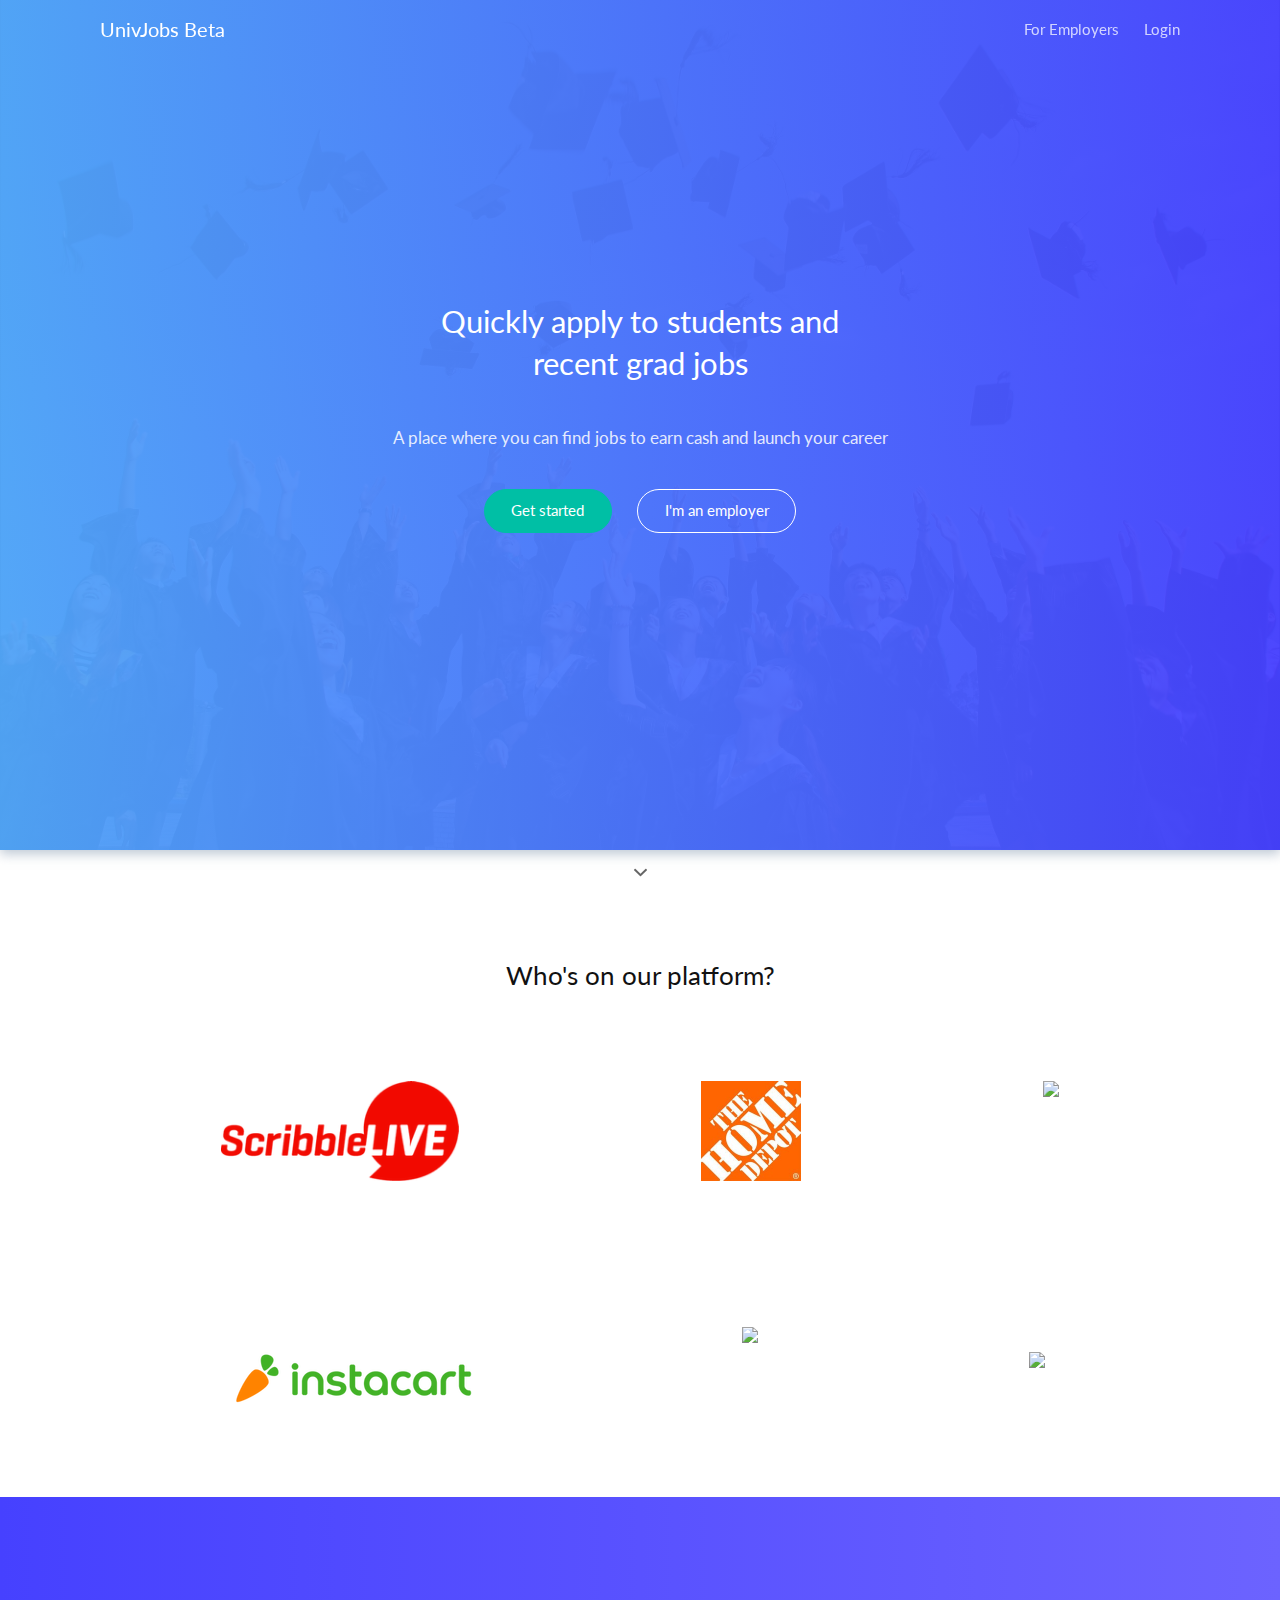
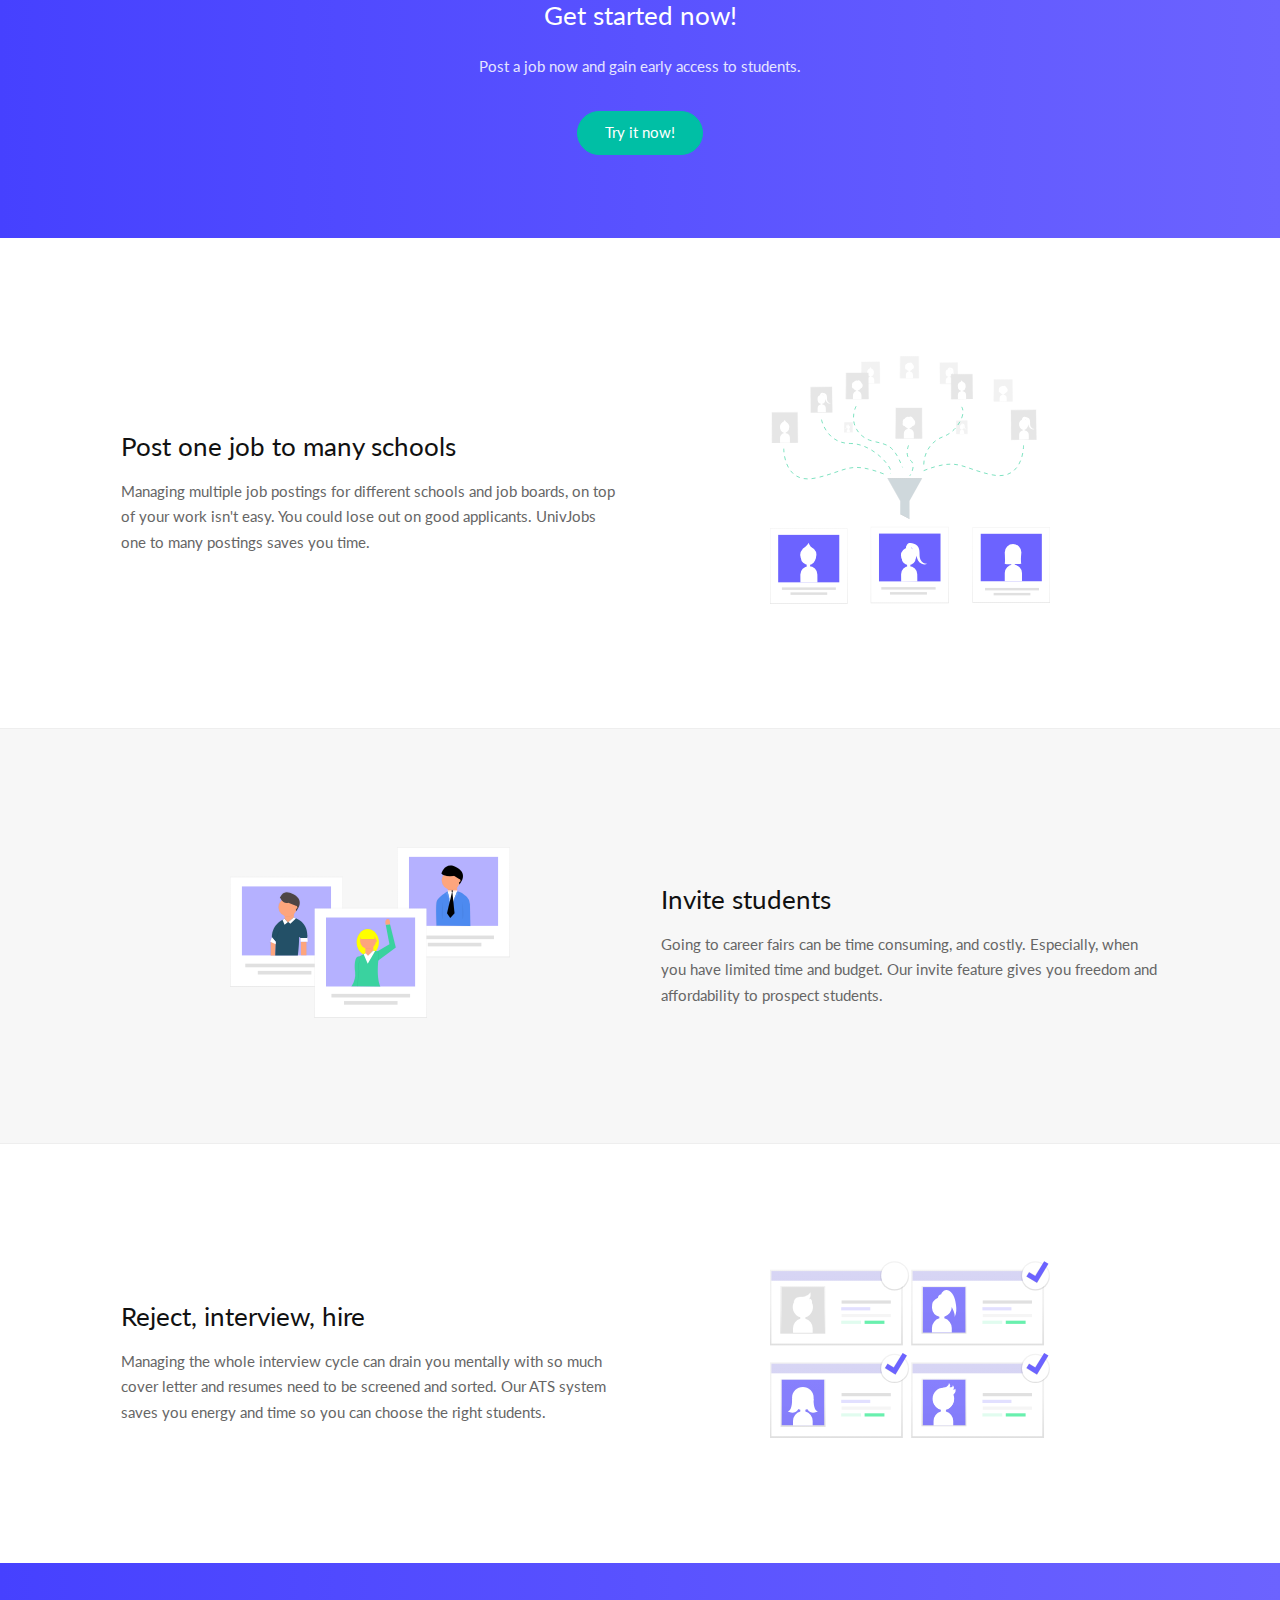
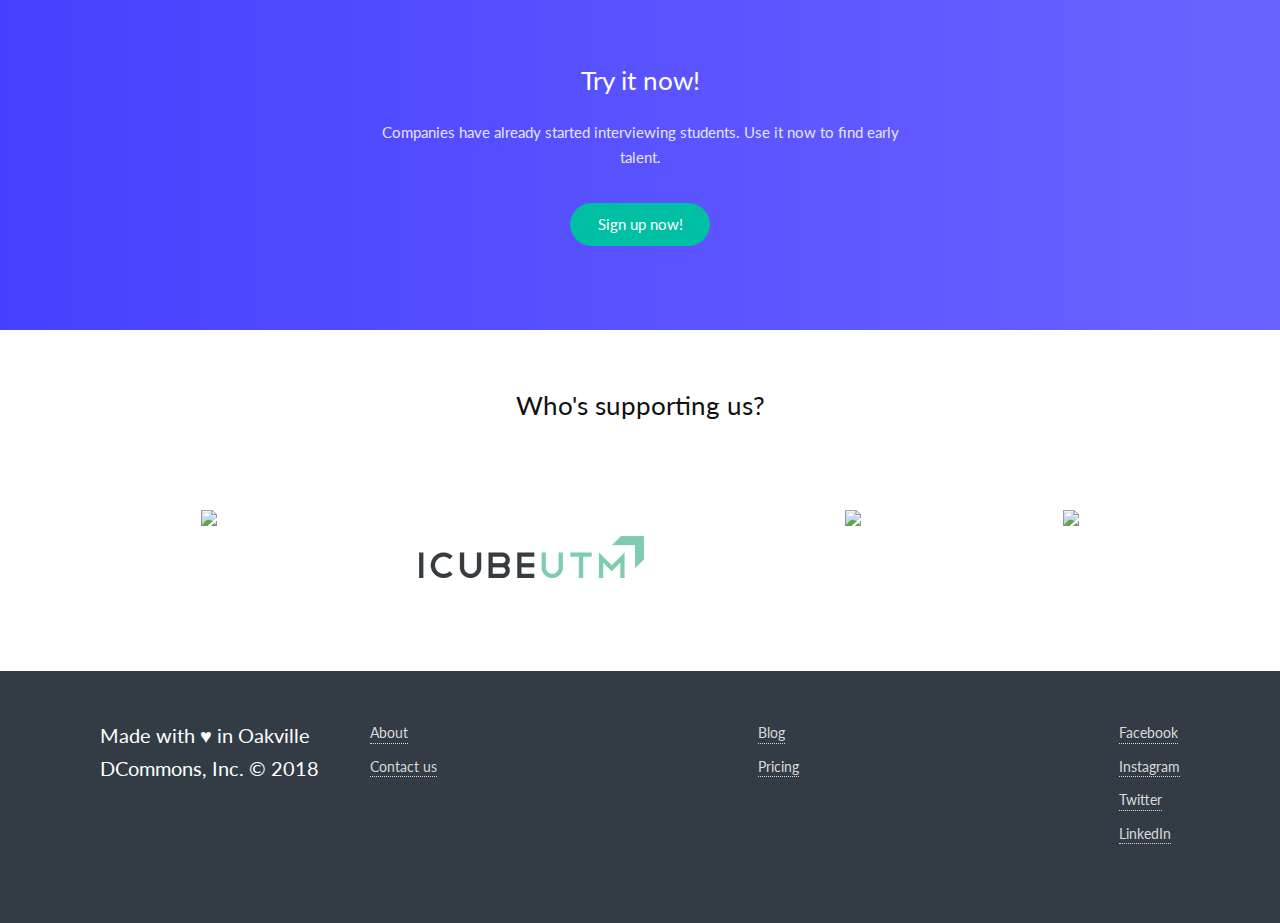
==== student_index.html @ 71ba17ec "Student side updated" ====
<!DOCTYPE html>
<html lang='en'>
<head>
	<meta class="utf-8">
	<meta name="viewport" content="width=device-width, initial-scale=1, maximum-scale=1">
	<title>Evie by unDraw</title>
	<!-- Don't forget to add your metadata here -->
	<link rel='stylesheet' href='css/style.css' />
	<!--link rel='stylesheet' href='css/style.min.css'/-- >
</head>
<body>
	<!-- Hero(extended) navbar -->
	<div class="navbar navbar--extended">
		<nav class="nav__mobile"></nav>
		<div class="container">
			<div class="navbar__inner">
				<a href="index.html" class="navbar__logo">UnivJobs Beta</a>
				<nav class="navbar__menu">
					<ul>
						<li><a href="#">For Employers</a></li>
						<li><a href="#">Login</a></li>
					</ul>
				</nav>
				<div class="navbar__menu-mob"><a href="" id='toggle'><svg role="img" xmlns="http://www.w3.org/2000/svg" viewBox="0 0 448 512"><path fill="currentColor" d="M16 132h416c8.837 0 16-7.163 16-16V76c0-8.837-7.163-16-16-16H16C7.163 60 0 67.163 0 76v40c0 8.837 7.163 16 16 16zm0 160h416c8.837 0 16-7.163 16-16v-40c0-8.837-7.163-16-16-16H16c-8.837 0-16 7.163-16 16v40c0 8.837 7.163 16 16 16zm0 160h416c8.837 0 16-7.163 16-16v-40c0-8.837-7.163-16-16-16H16c-8.837 0-16 7.163-16 16v40c0 8.837 7.163 16 16 16z" class=""></path></svg></a></div>
			</div>
		</div>
	</div>
	<!-- Hero unit -->
	<div class="hero">
		<div class="hero__overlay hero__overlay--gradient"></div>
		<div class="hero__mask"></div>
		<div class="hero__inner">
			<div class="container">
				<div class="hero__content">
					<div class="hero__content__inner" id='navConverter'>
                                          <h1 class="hero__title">Quickly apply to students and <br/>recent grad jobs</h1>
						<p class="hero__text">A place where you can find jobs to earn cash and launch your career</p>
						<a href="#" class="button button__accent">Get started</a>
						<a href="#" class="button hero__button">I'm an employer</a>
					</div>
				</div>
			</div>
		</div>
	</div>
	<div class="hero__sub">
		<span id="scrollToNext" class="scroll">
			<svg version="1.1" xmlns="http://www.w3.org/2000/svg" xmlns:xlink="http://www.w3.org/1999/xlink" x="0px" y="0px" class='hero__sub__down' fill="currentColor" width="512px" height="512px" viewBox="0 0 512 512" style="enable-background:new 0 0 512 512;" xml:space="preserve"><path d="M256,298.3L256,298.3L256,298.3l174.2-167.2c4.3-4.2,11.4-4.1,15.8,0.2l30.6,29.9c4.4,4.3,4.5,11.3,0.2,15.5L264.1,380.9c-2.2,2.2-5.2,3.2-8.1,3c-3,0.1-5.9-0.9-8.1-3L35.2,176.7c-4.3-4.2-4.2-11.2,0.2-15.5L66,131.3c4.4-4.3,11.5-4.4,15.8-0.2L256,298.3z"/></svg>
		</span>
	</div>
	<!-- Steps -->
	<div class="steps landing__section">
		<div class="container">
			<h2>Who's on our platform?</h2>
		</div>
		<div class="container">
			<div class="steps__inner">
				<div class="step">
					<div class="step__media">
						<img src="./images/scribble_logo.png" class="step__image">
					</div>
				</div>
				<div class="step">
					<div class="step__media">

						<img src="./images/homedepot_logo.jpg" class="step__image">
					</div>
				</div>
				<div class="step">
					<div class="step__media">
						<img src="http://www.compass-canada.com/wp-content/uploads/compass_canada_chartwells2.png" class="step__image">
					</div>
				</div>
                          </div>
			<div class="steps__inner">

				<div class="step">
					<div class="step__media">
                                                <br>
						<img src="./images/instacart_logo.png" class="step__image">
					</div>
				</div>
				<div class="step">
					<div class="step__media">
						<img src="https://mallmaverick.cdn.speedyrails.net/system/stores/store_fronts/000/040/436/original/ymca-logo.png?1511988920" class="step__image">
					</div>
				</div>
				<div class="step">
					<div class="step__media">
                                                <br>
						<img src="https://ctoboost.com/wp-content/uploads/2017/07/1-5.png" class="step__image">
					</div>
				</div>
			</div>
		</div>
	</div>
	<!-- Call To Action -->
	<div class="cta cta--reverse">
		<div class="container">
			<div class="cta__inner">
				<h2 class="cta__title">Get started now!</h2>
				<p class="cta__sub cta__sub--center">Post a job now and gain early access to students.</p>
				<a href="#" class="button button__accent">Try it now!</a>
			</div>
		</div>
	</div>
	<!-- Expanded sections -->
	<div class="expanded landing__section">
		<div class="container">
			<div class="expanded__inner">
				<div class="expanded__media">
					<img src="./images/undraw_filter_4kje.svg" class="expanded__image">
				</div>
				<div class="expanded__content">
					<h2 class="expanded__title">Post one job to many schools</h2>
					<p class="expanded__text">Managing multiple job postings for different schools and job boards, on top of your work isn't easy. You could lose out on good applicants. UnivJobs one to many postings saves you time.</p>
				</div>
			</div>
		</div>
	</div>
	<div class="expanded landing__section">
		<div class="container">
			<div class="expanded__inner">
				<div class="expanded__media">
					<img src="./images/undraw_experts3_3njd.svg" class="expanded__image">
				</div>
				<div class="expanded__content">
					<h2 class="expanded__title">Invite students</h2>
					<p class="expanded__text">Going to career fairs can be time consuming, and costly. Especially, when you have limited time and budget. Our invite feature gives you freedom and affordability to prospect students.</p>
				</div>
			</div>
		</div>
	</div>
	<div class="expanded landing__section">
		<div class="container">
			<div class="expanded__inner">
				<div class="expanded__media">
					<img src="./images/undraw_invite_i6u7.svg" class="expanded__image">
				</div>
				<div class="expanded__content">
					<h2 class="expanded__title">Reject, interview, hire</h2>
					<p class="expanded__text">Managing the whole interview cycle can drain you mentally with so much cover letter and resumes need to be screened and sorted. Our ATS system saves you energy and time so you can choose the right students.</p>
				</div>
			</div>
		</div>
	</div>
	<!-- Call To Action -->
	<div class="cta cta--reverse">
		<div class="container">
			<div class="cta__inner">
				<h2 class="cta__title">Try it now!</h2>
				<p class="cta__sub cta__sub--center">Companies have already started interviewing students. Use it now to find early talent.</p>
				<a href="#" class="button button__accent">Sign up now!</a>
			</div>
		</div>
	</div>
	<!-- Steps -->
	<div class="steps landing__section">
		<div class="container">
			<h2>Who's supporting us?</h2>
		</div>
		<div class="container">
			<div class="steps__inner">
				<div class="step">
					<div class="step__media">
						<img src="http://haltech.ca/wp-content/uploads/2016/04/HaltechLogo.png" class="step__image">
					</div>
				</div>
				<div class="step">
					<div class="step__media">
                                                <br/>
						<img src="./images/icube_logo.png" class="step__image">
					</div>
				</div>
				<div class="step">
					<div class="step__media">
						<img src="https://img.evbuc.com/https%3A%2F%2Fcdn.evbuc.com%2Fimages%2F30418494%2F199767538202%2F1%2Foriginal.jpg?w=1000&rect=233%2C0%2C2362%2C1180&s=7b997498e0b2e1509cdc06045aa82469" class="step__image">
					</div>
				</div>
				<div class="step">
					<div class="step__media">
						<img src="https://cdn.evbuc.com/images/32332357/205732746396/1/logo.png" class="step__image">
					</div>
				</div>
                          </div>
		</div>
	</div>
	<!-- Footer -->
	<div class="footer footer--dark">
		<div class="container">
			<div class="footer__inner">
                          <a href="index.html" class="footer__textLogo">Made with &hearts; in Oakville<br>DCommons, Inc. © 2018 </a>

				<div class="footer__data">
					<div class="footer__data__item">
						<div class="footer__row">
							<a href="https://univjobs.ca/about-us" target="_blank" class="footer__link">About</a>
						</div>
						<div class="footer__row">
						  <a href="https://univjobs.ca/contact-us" target="_blank" class="footer__link">Contact us</a>
						</div>
					</div>
					<div class="footer__data__item">
						<div class="footer__row"><a href="#" target="_blank" class="footer__link">Blog</a>
						</div>
						<div class="footer__row"><a href="#" target="_blank" class="footer__link">Pricing</a> 
						</div>
					</div>
					<div class="footer__data__item">
					<div class="footer__row">
						<a href="#" target="_blank" class="footer__link">Facebook</a>
					</div>
					<div class="footer__row">
						<a href="#" target="_blank" class="footer__link">Instagram</a>
					</div>
					<div class="footer__row">
						<a href="#" target="_blank" class="footer__link">Twitter</a>
					</div>
					<div class="footer__row">
						<a href="#" class="footer__link">LinkedIn</a>
					</div>
				</div>
			</div-->
		</div>
	</div>
<script src='js/app.min.js'></script>
</body>
</html>
---- css/style.css ----
@import url("https://fonts.googleapis.com/css?family=Lato:400");
/*! normalize.css v8.0.0 | MIT License | github.com/necolas/normalize.css */
/* Document
   ========================================================================== */
/**
 * 1. Correct the line height in all browsers.
 * 2. Prevent adjustments of font size after orientation changes in iOS.
 */
html {
  line-height: 1.15;
  /* 1 */
  -webkit-text-size-adjust: 100%;
  /* 2 */ }

/* Sections
   ========================================================================== */
/**
 * Remove the margin in all browsers.
 */
body {
  margin: 0; }

/**
 * Correct the font size and margin on `h1` elements within `section` and
 * `article` contexts in Chrome, Firefox, and Safari.
 */
h1 {
  font-size: 2em;
  margin: 0.67em 0; }

/* Grouping content
   ========================================================================== */
/**
 * 1. Add the correct box sizing in Firefox.
 * 2. Show the overflow in Edge and IE.
 */
hr {
  box-sizing: content-box;
  /* 1 */
  height: 0;
  /* 1 */
  overflow: visible;
  /* 2 */ }

/**
 * 1. Correct the inheritance and scaling of font size in all browsers.
 * 2. Correct the odd `em` font sizing in all browsers.
 */
pre {
  font-family: monospace, monospace;
  /* 1 */
  font-size: 1em;
  /* 2 */ }

/* Text-level semantics
   ========================================================================== */
/**
 * Remove the gray background on active links in IE 10.
 */
a {
  background-color: transparent; }

/**
 * 1. Remove the bottom border in Chrome 57-
 * 2. Add the correct text decoration in Chrome, Edge, IE, Opera, and Safari.
 */
abbr[title] {
  border-bottom: none;
  /* 1 */
  text-decoration: underline;
  /* 2 */
  text-decoration: underline dotted;
  /* 2 */ }

/**
 * Add the correct font weight in Chrome, Edge, and Safari.
 */
b,
strong {
  font-weight: bolder; }

/**
 * 1. Correct the inheritance and scaling of font size in all browsers.
 * 2. Correct the odd `em` font sizing in all browsers.
 */
code,
kbd,
samp {
  font-family: monospace, monospace;
  /* 1 */
  font-size: 1em;
  /* 2 */ }

/**
 * Add the correct font size in all browsers.
 */
small {
  font-size: 80%; }

/**
 * Prevent `sub` and `sup` elements from affecting the line height in
 * all browsers.
 */
sub,
sup {
  font-size: 75%;
  line-height: 0;
  position: relative;
  vertical-align: baseline; }

sub {
  bottom: -0.25em; }

sup {
  top: -0.5em; }

/* Embedded content
   ========================================================================== */
/**
 * Remove the border on images inside links in IE 10.
 */
img {
  border-style: none; }

/* Forms
   ========================================================================== */
/**
 * 1. Change the font styles in all browsers.
 * 2. Remove the margin in Firefox and Safari.
 */
button,
input,
optgroup,
select,
textarea {
  font-family: inherit;
  /* 1 */
  font-size: 100%;
  /* 1 */
  line-height: 1.15;
  /* 1 */
  margin: 0;
  /* 2 */ }

/**
 * Show the overflow in IE.
 * 1. Show the overflow in Edge.
 */
button,
input {
  /* 1 */
  overflow: visible; }

/**
 * Remove the inheritance of text transform in Edge, Firefox, and IE.
 * 1. Remove the inheritance of text transform in Firefox.
 */
button,
select {
  /* 1 */
  text-transform: none; }

/**
 * Correct the inability to style clickable types in iOS and Safari.
 */
button,
[type="button"],
[type="reset"],
[type="submit"] {
  -webkit-appearance: button; }

/**
 * Remove the inner border and padding in Firefox.
 */
button::-moz-focus-inner,
[type="button"]::-moz-focus-inner,
[type="reset"]::-moz-focus-inner,
[type="submit"]::-moz-focus-inner {
  border-style: none;
  padding: 0; }

/**
 * Restore the focus styles unset by the previous rule.
 */
button:-moz-focusring,
[type="button"]:-moz-focusring,
[type="reset"]:-moz-focusring,
[type="submit"]:-moz-focusring {
  outline: 1px dotted ButtonText; }

/**
 * Correct the padding in Firefox.
 */
fieldset {
  padding: 0.35em 0.75em 0.625em; }

/**
 * 1. Correct the text wrapping in Edge and IE.
 * 2. Correct the color inheritance from `fieldset` elements in IE.
 * 3. Remove the padding so developers are not caught out when they zero out
 *    `fieldset` elements in all browsers.
 */
legend {
  box-sizing: border-box;
  /* 1 */
  color: inherit;
  /* 2 */
  display: table;
  /* 1 */
  max-width: 100%;
  /* 1 */
  padding: 0;
  /* 3 */
  white-space: normal;
  /* 1 */ }

/**
 * Add the correct vertical alignment in Chrome, Firefox, and Opera.
 */
progress {
  vertical-align: baseline; }

/**
 * Remove the default vertical scrollbar in IE 10+.
 */
textarea {
  overflow: auto; }

/**
 * 1. Add the correct box sizing in IE 10.
 * 2. Remove the padding in IE 10.
 */
[type="checkbox"],
[type="radio"] {
  box-sizing: border-box;
  /* 1 */
  padding: 0;
  /* 2 */ }

/**
 * Correct the cursor style of increment and decrement buttons in Chrome.
 */
[type="number"]::-webkit-inner-spin-button,
[type="number"]::-webkit-outer-spin-button {
  height: auto; }

/**
 * 1. Correct the odd appearance in Chrome and Safari.
 * 2. Correct the outline style in Safari.
 */
[type="search"] {
  -webkit-appearance: textfield;
  /* 1 */
  outline-offset: -2px;
  /* 2 */ }

/**
 * Remove the inner padding in Chrome and Safari on macOS.
 */
[type="search"]::-webkit-search-decoration {
  -webkit-appearance: none; }

/**
 * 1. Correct the inability to style clickable types in iOS and Safari.
 * 2. Change font properties to `inherit` in Safari.
 */
::-webkit-file-upload-button {
  -webkit-appearance: button;
  /* 1 */
  font: inherit;
  /* 2 */ }

/* Interactive
   ========================================================================== */
/*
 * Add the correct display in Edge, IE 10+, and Firefox.
 */
details {
  display: block; }

/*
 * Add the correct display in all browsers.
 */
summary {
  display: list-item; }

/* Misc
   ========================================================================== */
/**
 * Add the correct display in IE 10+.
 */
template {
  display: none; }

/**
 * Add the correct display in IE 10.
 */
[hidden] {
  display: none; }

/* Components */
html {
  box-sizing: border-box;
  background-color: #ffffff; }

*, *:before, *:after {
  box-sizing: inherit; }

.invisible {
  opacity: 0;
  transition: 0.7s; }

.fakefield {
  display: none; }

.left-align {
  text-align: left; }

.center, center-align {
  text-align: center; }

.right-align {
  text-align: right; }

.stress {
  color: #111; }

img, svg {
  max-width: 100%; }

.container {
  width: 88%;
  max-width: 1080px;
  margin: 0 auto;
  position: relative; }

.row {
  display: block;
  width: 100%;
  clear: both; }

.half {
  width: 50%;
  overflow: auto;
  float: left; }

.text-container {
  max-width: 640px; }
  .text-container--center {
    margin-left: auto;
    margin-right: auto; }

.margin-right {
  margin-right: 8pt; }

html {
  font-family: "Lato", sans-serif;
  font-size: 15px;
  color: #666;
  line-height: 1.7;
  font-weight: 400;
  -webkit-font-smoothing: antialiased;
  -moz-osx-font-smoothing: grayscale;
  text-rendering: optimizeLegibility;
  -moz-font-feature-settings: "liga" on; }

p {
  margin-bottom: 1.3em; }

h1, h2, h3, h4 {
  margin: 1.414em 0 0.5em;
  line-height: 1.35;
  color: #111;
  font-weight: 400; }

h5, h6 {
  margin: 1.414em 0 0.5em;
  line-height: 1.4;
  color: #666;
  font-weight: 400; }

h1 {
  margin-top: 0;
  font-size: 2.074em; }

h2 {
  font-size: 1.728em; }

h3 {
  font-size: 1.44em; }

h4 {
  font-size: 1.2em; }

small, h6 {
  font-size: 0.833em;
  margin: 0.25em 0; }

pre {
  font-family: monospace, monospace;
  font-size: 0.85rem;
  color: #111;
  width: min-content;
  background: #f7f7f7;
  word-break: break-all;
  word-wrap: break-word;
  white-space: pre;
  padding: 8pt 16pt;
  width: 100%;
  overflow: auto;
  border: 1px solid #eee; }

a {
  outline: 0;
  text-decoration: none;
  transition: 0.7s;
  color: inherit; }

.link {
  color: #6C63FF;
  text-decoration: underline; }
  @media (min-width: 992px) {
    .link:hover {
      color: #463aff; } }

button, .button {
  display: inline-block;
  padding: 6pt 20pt;
  line-height: 1.7;
  border: 1px solid #6C63FF;
  color: #6C63FF;
  font-weight: 400;
  transition: 0.7s;
  white-space: nowrap;
  cursor: pointer;
  background-color: transparent;
  border-radius: 30px;
  margin-bottom: 1.3em;
  transition: 0.7s;
  text-align: center;
  text-decoration: none; }
  button:hover, button:focus, .button:hover, .button:focus {
    outline: 0; }
  @media (min-width: 992px) {
    button:hover, .button:hover {
      border-color: #463aff;
      color: #463aff; } }

.button__primary {
  background-color: #6C63FF;
  border-color: #6C63FF;
  color: #fff; }
  @media (min-width: 992px) {
    .button__primary:hover {
      background-color: #463aff;
      border-color: #463aff;
      color: #fff; } }

.button__accent {
  background-color: rgb(0, 191, 165);
  border-color: rgb(0, 191, 165);
  color: #fff; }
  @media (min-width: 992px) {
    .button__accent:hover {
      background-color: #05bd8d;
      border-color: #05bd8d;
      color: #fff; } }

.button__delete {
  background-color: tomato;
  border-color: tomato;
  color: #fff; }
  @media (min-width: 992px) {
    .button__delete:hover {
      background-color: #ff5233;
      border-color: #ff5233;
      color: #fff; } }

.button:disabled {
  opacity: 0.25;
  cursor: default;
  pointer-events: none; }

.button--fixed {
  width: 160px; }

.button--fixed2 {
  width: 220px; }

form {
  margin-bottom: 1.5em; }
  form .double {
    -js-display: flex;
    display: flex;
    justify-content: space-between; }
    form .double .half {
      max-width: 48%; }

.form {
  margin-left: auto;
  margin-right: auto; }

label {
  margin-bottom: 2pt;
  display: block;
  text-align: left;
  color: #666;
  font-size: 0.9em;
  padding-left: 10pt; }

input[type="email"], input[type="number"], input[type="search"], input[type="text"], input[type="tel"], input[type="url"], input[type="password"] {
  appearance: none;
  border: 1px solid #eee;
  width: 100%;
  transition: 0.7s;
  color: #111;
  font-family: "Lato", sans-serif;
  font-weight: 400;
  padding: 10pt 20pt;
  border-radius: 30px;
  background-color: #f7f7f7;
  margin-bottom: 1.4em;
  display: block; }
  input[type="email"]:focus, input[type="number"]:focus, input[type="search"]:focus, input[type="text"]:focus, input[type="tel"]:focus, input[type="url"]:focus, input[type="password"]:focus {
    border-color: rgba(108, 99, 255, 0.5);
    outline: 0;
    background-color: #ffffff; }

textarea {
  appearance: none;
  border: 1px solid #eee;
  width: 100%;
  transition: 0.7s;
  color: #111;
  font-family: "Lato", sans-serif;
  font-weight: 400;
  padding: 12pt 24pt;
  border-radius: 30px;
  background-color: #f7f7f7;
  margin-bottom: 1.4em;
  display: block;
  resize: none;
  min-height: 8em;
  outline: 0; }
  textarea:focus {
    border-color: rgba(108, 99, 255, 0.5);
    outline: 0;
    background-color: #ffffff; }

select {
  border: 1px solid #eee;
  width: 100%;
  transition: 0.7s;
  color: #111;
  font-family: "Lato", sans-serif;
  font-weight: 400;
  padding: 10pt 20pt;
  margin-bottom: 1.4em;
  display: block;
  border-radius: 30px;
  background-color: #f7f7f7;
  outline: 0;
  -webkit-appearance: none;
  -moz-appearance: none;
  background-image: url('data:image/svg+xml;utf8,<svg aria-hidden="true" data-prefix="fas" data-icon="caret-down" role="img" xmlns="http://www.w3.org/2000/svg" viewBox="0 0 320 512" class="svg-inline--fa fa-caret-down fa-w-10 fa-3x"><path fill="currentColor" d="M31.3 192h257.3c17.8 0 26.7 21.5 14.1 34.1L174.1 354.8c-7.8 7.8-20.5 7.8-28.3 0L17.2 226.1C4.6 213.5 13.5 192 31.3 192z" class=""></path></svg>');
  background-repeat: no-repeat;
  background-position: 95% center;
  background-size: 0.8em; }
  select::-ms-expand {
    display: none;
    /* hide the default arrow in ie10 and ie11 */ }

::-webkit-input-placeholder {
  /* WebKit, Blink, Edge */
  font-size: .9em;
  opacity: .65;
  color: #666; }

:-moz-placeholder {
  /* Mozilla Firefox 4 to 18 */
  font-size: .9em;
  opacity: .65;
  color: #666; }

::-moz-placeholder {
  /* Mozilla Firefox 19+ */
  font-size: .9em;
  opacity: .65;
  color: #666; }

:-ms-input-placeholder {
  /* Internet Explorer 10-11 + lt if placeholders.js */
  font-size: .9em;
  opacity: .65;
  color: #666; }

/* Remove default Radio Buttons */
[type="radio"]:not(:checked),
[type="radio"]:checked {
  position: absolute;
  left: -9999px;
  visibility: hidden;
  transition: .28s ease; }

[type="radio"]:not(:checked) + label,
[type="radio"]:checked + label {
  position: relative;
  padding-left: 2em;
  cursor: pointer;
  display: inline-block;
  height: 1.7em;
  line-height: 1.7em;
  transition: .28s ease;
  -khtml-user-select: none;
  user-select: none; }

[type="radio"] + label:before,
[type="radio"] + label:after {
  content: '';
  position: absolute;
  left: 0;
  top: 0;
  margin: 3px;
  width: 1.2em;
  height: 1.2em;
  z-index: 0;
  transition: .28s ease; }

/* Unchecked styles */
[type="radio"]:not(:checked) + label:before {
  transition: .28s ease;
  border-radius: 50%;
  border: 1px solid #666; }

[type="radio"]:not(:checked) + label:after {
  transition: .28s ease;
  border-radius: 50%;
  border: 1px solid #666;
  z-index: -1;
  transform: scale(0); }

/* Checked styles */
[type="radio"]:checked + label:before {
  border-radius: 50%;
  border: 1px solid transparent; }

[type="radio"]:checked + label:after {
  border-radius: 50%;
  border: 1px solid #6C63FF;
  background-color: #6C63FF;
  z-index: 0;
  transform: scale(1.02); }

/* Disabled style */
[type="radio"]:disabled:not(:checked) + label:before,
[type="radio"]:disabled:checked + label:before {
  background-color: transparent;
  border-color: #eee;
  cursor: default; }

[type="radio"]:disabled + label {
  color: #eee;
  cursor: default; }

[type="radio"]:disabled:not(:checked) + label:before {
  border-color: #eee; }

[type="radio"]:disabled:checked + label:after {
  background-color: #eee;
  border-color: #666; }

[type="checkbox"]:not(:checked),
[type="checkbox"]:checked {
  position: absolute;
  left: -9999px;
  visibility: hidden; }

[type="checkbox"] {
  /* checkbox aspect */ }
  [type="checkbox"] + label {
    position: relative;
    padding-left: 2em;
    cursor: pointer;
    display: inline-block;
    height: 25px;
    line-height: 25px;
    font-size: 0.9em;
    -webkit-user-select: none;
    -moz-user-select: none;
    -khtml-user-select: none;
    -ms-user-select: none; }
  [type="checkbox"] + label:before {
    content: '';
    position: absolute;
    top: 0;
    left: 3px;
    width: 15px;
    height: 15px;
    z-index: 0;
    border: 1px solid #666;
    border-radius: 1px;
    margin-top: 4px;
    transition: .2s; }
  [type="checkbox"]:not(:checked):disabled + label:before {
    border: none;
    background-color: #eee; }

[type="checkbox"]:checked + label:before {
  top: -2px;
  left: -2px;
  width: 10px;
  height: 18px;
  border-top: 2px solid transparent;
  border-left: 2px solid transparent;
  border-right: 2px solid #06d19c;
  border-bottom: 2px solid #06d19c;
  transform: rotate(40deg);
  backface-visibility: hidden;
  transform-origin: 100% 100%; }

[type="checkbox"]:checked:disabled + label:before {
  border-right: 2px solid #eee;
  border-bottom: 2px solid #eee; }

.landing__section {
  padding: 24pt 0; }

.landing__section:nth-child(odd) {
  background-color: #f7f7f7;
  border-top: 1px solid #eee;
  border-bottom: 1px solid #eee; }

.navbar {
  position: fixed;
  z-index: 100;
  width: 100%;
  background-color: #52a7fa;
  transition: 0.7s; }
  .navbar--nofixed {
    position: relative;
    z-index: 3; }

.navbar__inner {
  -js-display: flex;
  display: flex;
  align-items: center;
  justify-content: space-between;
  height: 60px;
  color: #fff;
  transition: 0.7s; }

.navbar__logo {
  font-size: 1.325rem;
  transition: 0;
  color: #fff;
  text-decoration: none; }

.navbar__menu {
  display: none; }
  .navbar__menu--noMob {
    display: block; }
  @media (min-width: 992px) {
    .navbar__menu {
      display: block; } }
  .navbar__menu li {
    margin-left: 4pt;
    backface-visibility: hidden;
    display: inline-block; }
    @media (min-width: 992px) {
      .navbar__menu li {
        margin-left: 16pt; } }
  .navbar__menu a {
    color: #fff; }
    @media (min-width: 992px) {
      .navbar__menu a {
        opacity: 0.75; }
        .navbar__menu a:hover {
          opacity: 1; }
        .navbar__menu a:after {
          display: block;
          content: '';
          border-bottom: solid 1px #fff;
          transform: scaleX(0);
          transition: transform 250ms ease-in-out; }
        .navbar__menu a:hover:after {
          transform: scaleX(1); } }

.navbar__menu-mob {
  display: block; }
  .navbar__menu-mob--noMob {
    display: none; }
  @media (min-width: 992px) {
    .navbar__menu-mob {
      display: none; } }

/*--- Extended and transparent version ---*/
.navbar--extended {
  background-color: transparent; }
  .navbar--extended .navbar__inner {
    height: 60px;
    color: #ffffff; }

/*! responsive-nav.js 1.0.39 by @viljamis */
.nav__mobile ul {
  margin: 0;
  padding: 0;
  width: 100%;
  display: block;
  list-style: none;
  background-color: #333C44;
  color: #fff; }

.nav__mobile li {
  width: 60%;
  margin-left: auto;
  margin-right: auto;
  padding: 1em 0;
  display: block;
  border-bottom: 1px solid rgba(255, 255, 255, 0.1); }
  .nav__mobile li:last-child {
    border-bottom: none; }

.js .nav__mobile {
  clip: rect(0 0 0 0);
  max-height: 0;
  position: absolute;
  display: block;
  overflow: hidden;
  zoom: 1; }

.nav__mobile.opened {
  max-height: 9999px; }

.nav-toggle {
  -webkit-tap-highlight-color: transparent;
  -webkit-touch-callout: none;
  -webkit-user-select: none;
  -moz-user-select: none;
  -ms-user-select: none;
  -o-user-select: none;
  user-select: none; }

@media (min-width: 992px) {
  .js .nav__mobile {
    position: relative; }
  .js .nav__mobile.closed {
    max-height: none; }
  .nav-toggle {
    display: none; } }

#toggle svg {
  height: 1.2em;
  width: 1.2em;
  vertical-align: middle; }

.hero {
  position: relative;
  width: 100%;
  background-image: url("../images/gradphotos.jpeg");
  box-shadow: 0 4px 11px rgba(124, 146, 169, 0.5);
  background-size: cover;
  background-position: center center;
  background-repeat: no-repeat;
  color: #ffffff; }
  .hero__inner {
    position: relative;
    z-index: 3; }

.hero__overlay {
  position: absolute;
  height: 100%;
  width: 100%;
  opacity: 0.96;
  z-index: 1;
  background-color: #52a7fa/*#6C63FF*/; }

.hero__overlay--gradient {
  background: linear-gradient(to right, #52a7fa, #4641FF); }

.hero__overlay--gradientVertical {
  background: linear-gradient(to bottom, #52a7fa, #4641FF); }

.hero__mask {
  position: absolute;
  height: 100%;
  width: 100%;
  background-image: url('data:image/svg+xml;utf8,<svg xmlns="http://www.w3.org/2000/svg" xmlns:xlink="http://www.w3.org/1999/xlink" width="1920" height="1080" viewBox="0 0 1920 1080"><defs><linearGradient id="06714b97-aec8-4b7e-bf3d-1e20f95f612e" y1="809.5" x2="958" y2="809.5" gradientTransform="matrix(1, 0, 0, -1, 0, 1082)" gradientUnits="userSpaceOnUse"><stop offset="0" stop-color="#fff" stop-opacity="0"/><stop offset="1" stop-color="#fff" stop-opacity="0.05"/></linearGradient></defs><title>hero</title><rect id="0567095b-2cf7-4407-b8ab-ec2abe52d830" data-name="&lt;Path&gt;" y="545" width="1920" height="535" fill="#fff" opacity="0.05" style="isolation:isolate"/><polygon id="82ca9a61-a0a1-49cc-9805-a3533c693bad" data-name="&lt;Path&gt;" points="958 545 0 545 0 0 770.96 0 958 545" fill="url(#06714b97-aec8-4b7e-bf3d-1e20f95f612e)"/></svg>');
  background-size: cover;
  background-position: center center;
  background-repeat: no-repeat;
  opacity: 0.66;
  z-index: 2; }

.hero__content {
  -js-display: flex;
  display: flex;
  align-items: center;
  justify-content: center;
  min-height: calc( 100vh - 50px);
  padding: calc( 92px) 0;
  overflow: auto; }
  .hero__content__inner {
    width: 100%;
    max-width: 600px;
    text-align: center; }

/*--- CONTENT STYLING ---*/
.hero__title {
  color: inherit;
  margin-bottom: 1.25em; }

.hero__text {
  opacity: 0.85;
  line-height: 1.7;
  text-align: center;
  font-size: 1.1em; }

.hero .button {
  margin: 12pt 8pt; }

.hero__button {
  color: #ffffff;
  border-color: #ffffff; }
  @media (min-width: 992px) {
    .hero__button:hover {
      color: #e3e3e3;
      border-color: #e3e3e3; } }

.hero__sub {
  -js-display: flex;
  display: flex;
  justify-content: center;
  align-items: center;
  height: 50px; }

.hero__sub__down {
  width: 1rem;
  height: 1rem;
  color: #666;
  transition: 0.7s;
  cursor: pointer; }
  @media (min-width: 992px) {
    .hero__sub__down:hover {
      color: #6C63FF; } }

#scrollToNext {
  transition: 0.7s; }

/*--- MODIFICATIONS ---*/
.hero--full .hero__content {
  min-height: 100vh; }

.hero--full + .hero__sub {
  display: none; }

.steps {
  text-align: center;
  padding: 16pt 0; }

@media (min-width: 992px) {
  .steps__inner {
    -js-display: flex;
    display: flex;
    justify-content: space-around; } }

.step {
  padding: 16pt 0;
  text-align: center;
  width: 100%;
  border-top: 1px solid #eee;
  overflow: auto; }
  .step:first-child {
    border-top: none; }
  @media (min-width: 992px) {
    .step {
      border-top: none;
      width: auto; } }

.step__media {
  margin: 16pt 0; }
  @media (min-width: 992px) {
    .step__media {
      margin: 32pt 0; } }

.step__image {
  max-height: 100px;
  max-width: 200px;
  margin-top: 8pt;
  -webkit-user-drag: none;
  -khtml-user-drag: none;
  -moz-user-drag: none;
  -o-user-drag: none;
  user-drag: none; }
  @media (min-width: 600px) {
    .step__image {
      max-width: none; } }

.step__text {
  max-width: 36ch;
  text-align: left;
  margin-left: auto;
  margin-right: auto; }

.expanded {
  padding: 72pt 0; }

.expanded__inner {
  -js-display: flex;
  display: flex;
  justify-content: space-between;
  align-items: center;
  flex-direction: column; }
  @media (min-width: 992px) {
    .expanded__inner {
      flex-direction: row; } }

.expanded__media {
  order: 1;
  text-align: center; }
  @media (min-width: 992px) {
    .expanded__media {
      width: 50%;
      flex-shrink: 0;
      order: unset; } }

.expanded__content {
  order: 2; }
  @media (min-width: 992px) {
    .expanded__content {
      padding: 0 16pt;
      width: 50%;
      flex-shrink: 0;
      order: unset; } }

.expanded:nth-child(even) .expanded__media {
  order: 1; }
  @media (min-width: 992px) {
    .expanded:nth-child(even) .expanded__media {
      order: 1; } }

/* Actual content */
.expanded__image {
  width: 90%;
  max-width: 220px;
  padding: 16pt 0; }
  @media (min-width: 992px) {
    .expanded__image {
      max-width: 280px; } }

.expanded__title {
  max-width: 550px; }

.expanded__text {
  max-width: 60ch; }

.cta {
  background: linear-gradient(to right, #6C63FF, #4641FF);
  color: #fff;
  padding: 48pt 0;
  text-align: center; }

.cta--reverse {
  background: linear-gradient(to left, #6C63FF, #4641FF); }

.cta--plain {
  background: #6C63FF; }

.cta--secondary {
  background: #4641FF; }

.cta__title {
  color: inherit; }

.cta__sub {
  opacity: 0.85;
  max-width: 58ch;
  margin: 16pt auto 24pt auto; }
  .cta__sub--center {
    text-align: center; }

.footer {
  background-color: #ffffff;
  padding: 36pt 0; }

.footer__inner {
  -js-display: flex;
  display: flex;
  justify-content: space-between;
  flex-direction: column; }
  @media (min-width: 600px) {
    .footer__inner {
      flex-direction: row; } }

.footer__textLogo {
  flex-shrink: 0;
  padding-right: 16pt;
  display: block;
  cursor: pointer;
  color: #6C63FF;
  font-size: 1.225rem;
  min-width: 33%;
  margin-bottom: 1.5rem; }
  @media (min-width: 600px) {
    .footer__textLogo {
      margin-bottom: 0; } }
  @media (min-width: 992px) {
    .footer__textLogo {
      min-width: 25%;
      font-size: 1.325rem; } }

.footer__data {
  -js-display: flex;
  display: flex;
  flex-grow: 1;
  justify-content: space-between;
  padding-top: 0.25rem;
  flex-wrap: wrap;
  flex-direction: column;
  font-size: 0.9rem; }
  @media (min-width: 992px) {
    .footer__data {
      flex-wrap: nowrap;
      flex-direction: row; } }

.footer__data__item {
  padding-bottom: 0.5rem;
  display: inline-block;
  margin-bottom: 8pt; }

.footer__link {
  color: #6C63FF;
  border-bottom: 1px dotted #6C63FF;
  padding-bottom: 1pt;
  transition: 0.7s; }
  @media (min-width: 992px) {
    .footer__link:hover {
      color: #fafafa;
      border-color: #fafafa; } }

.footer__row {
  margin-bottom: 8pt; }

/*--- Modifiers---*/
.footer--dark {
  background-color: #333C44; }
  .footer--dark .footer__textLogo {
    color: #fff; }
  .footer--dark .footer__inner {
    color: #d9d9d9; }
  .footer--dark .footer__link {
    color: #d9d9d9;
    border-color: #d9d9d9; }
    @media (min-width: 992px) {
      .footer--dark .footer__link:hover {
        color: #fff;
        border-color: #fff; } }

.auth {
  padding-top: 102.66667px; }

.auth__inner {
  min-height: calc( 100vh - 188px);
  -js-display: flex;
  display: flex;
  align-items: center;
  flex-direction: column;
  justify-content: center; }
  @media (min-width: 992px) {
    .auth__inner {
      flex-direction: row; } }

@media (min-width: 992px) {
  .auth__media {
    width: 50%;
    flex-shrink: 0; } }

.auth__media img, .auth__media svg {
  max-height: 150px;
  max-width: 90%;
  -webkit-user-drag: none;
  -khtml-user-drag: none;
  -moz-user-drag: none;
  -o-user-drag: none;
  user-drag: none;
  -webkit-touch-callout: none;
  -webkit-user-select: none;
  -khtml-user-select: none;
  -moz-user-select: none;
  -ms-user-select: none;
  user-select: none; }
  @media (min-width: 600px) {
    .auth__media img, .auth__media svg {
      max-height: 300px; } }
  @media (min-width: 992px) {
    .auth__media img, .auth__media svg {
      max-height: 400px; } }

.auth__auth {
  text-align: center; }
  @media (min-width: 992px) {
    .auth__auth {
      width: 50%;
      flex-shrink: 0; } }

.auth__title {
  font-size: 1.728em; }

.page__header {
  position: relative;
  color: #ffffff;
  box-shadow: 0 4px 11px rgba(124, 146, 169, 0.5);
  width: 100%; }

.page__header__inner {
  padding: 66px 0 0 0;
  position: relative;
  z-index: 3; }

.page__header__content {
  -js-display: flex;
  display: flex;
  align-items: center;
  justify-content: center;
  padding: 32pt 0;
  overflow: auto; }
  .page__header__content__inner {
    width: 100%;
    max-width: 66ch;
    text-align: center; }

/*--- CONTENT STYLING ---*/
.page__header__title {
  color: inherit;
  margin-bottom: 1.25em; }

.page__header__text {
  opacity: 0.85;
  line-height: 1.7;
  text-align: left; }

.page {
  padding: 24pt 0; }

@media (min-width: 992px) {
  .page__inner {
    -js-display: flex;
    display: flex; } }

.page__menu {
  width: 100%;
  position: relative; }
  @media (min-width: 992px) {
    .page__menu {
      display: block;
      width: 300px;
      flex-shrink: 0; } }

.page__main {
  flex-grow: 1; }

.page__main__title {
  margin-top: 0.75em; }

.page__image {
  max-width: 100%; }

.app__header {
  position: relative;
  color: #ffffff;
  box-shadow: 0 4px 11px rgba(124, 146, 169, 0.5);
  width: 100%; }

.app__header__inner {
  padding: 66px 0 0 0;
  position: relative;
  z-index: 3; }

.app__header__content {
  -js-display: flex;
  display: flex;
  align-items: center;
  justify-content: center;
  padding: 32pt 0;
  overflow: auto; }
  .app__header__content__inner {
    width: 100%;
    max-width: 66ch;
    text-align: center; }

/*--- CONTENT STYLING ---*/
.app__header__title {
  color: inherit;
  margin-bottom: 1.25em; }

.app__header__text {
  opacity: 0.85;
  line-height: 1.7;
  text-align: left; }

.app {
  padding: calc( 81.33333px) 0; }

@media (min-width: 992px) {
  .app__inner {
    -js-display: flex;
    display: flex; } }

.app__menu {
  width: 100%;
  position: relative; }
  @media (min-width: 992px) {
    .app__menu {
      display: block;
      width: 300px;
      flex-shrink: 0; } }

.app__main {
  flex-grow: 1; }

.app__main__title {
  margin-top: 0.75em; }

.app__image {
  max-width: 100%; }

/* Vertical menu */
.vMenu {
  padding: 0;
  list-style-type: none;
  -js-display: flex;
  display: flex;
  max-width: 100%;
  flex-wrap: wrap;
  justify-content: space-between;
  border-bottom: 1px solid #eee; }
  @media (min-width: 992px) {
    .vMenu {
      display: inline-block;
      border-bottom: none; } }
  .vMenu li {
    display: inline-block;
    margin-bottom: 1em;
    width: 48%;
    padding-left: 16pt; }
    @media (min-width: 992px) {
      .vMenu li {
        padding-left: 0;
        display: block;
        width: auto; } }
  .vMenu a {
    display: block; }
    @media (min-width: 992px) {
      .vMenu a {
        display: inline-block;
        opacity: 0.85; }
        .vMenu a:hover {
          opacity: 1;
          color: #6C63FF; }
        .vMenu a:after {
          display: block;
          content: '';
          border-bottom: 1px solid #6C63FF;
          transform: scaleX(0);
          transition: transform 250ms ease-in-out; }
        .vMenu a:hover:after {
          transform: scaleX(1); } }
  .vMenu > ul {
    margin-top: -0.65em;
    padding-left: 1.5em;
    margin-bottom: 0.75em; }
  .vMenu > ul li {
    opacity: 0.85;
    font-size: 0.95em;
    margin-bottom: 0.25em; }
    .vMenu > ul li:before {
      content: "-";
      margin-right: 0.5em; }

.vMenu--active {
  color: #6C63FF; }
  .vMenu--active:before {
    content: "\2014";
    margin-right: 0.333em; }
  @media (min-width: 992px) {
    .vMenu--active {
      opacity: 1;
      color: #6C63FF; }
      .vMenu--active:after {
        display: block;
        content: '';
        border-bottom: 1px solid #6C63FF;
        transform: none;
        transition: none; } }
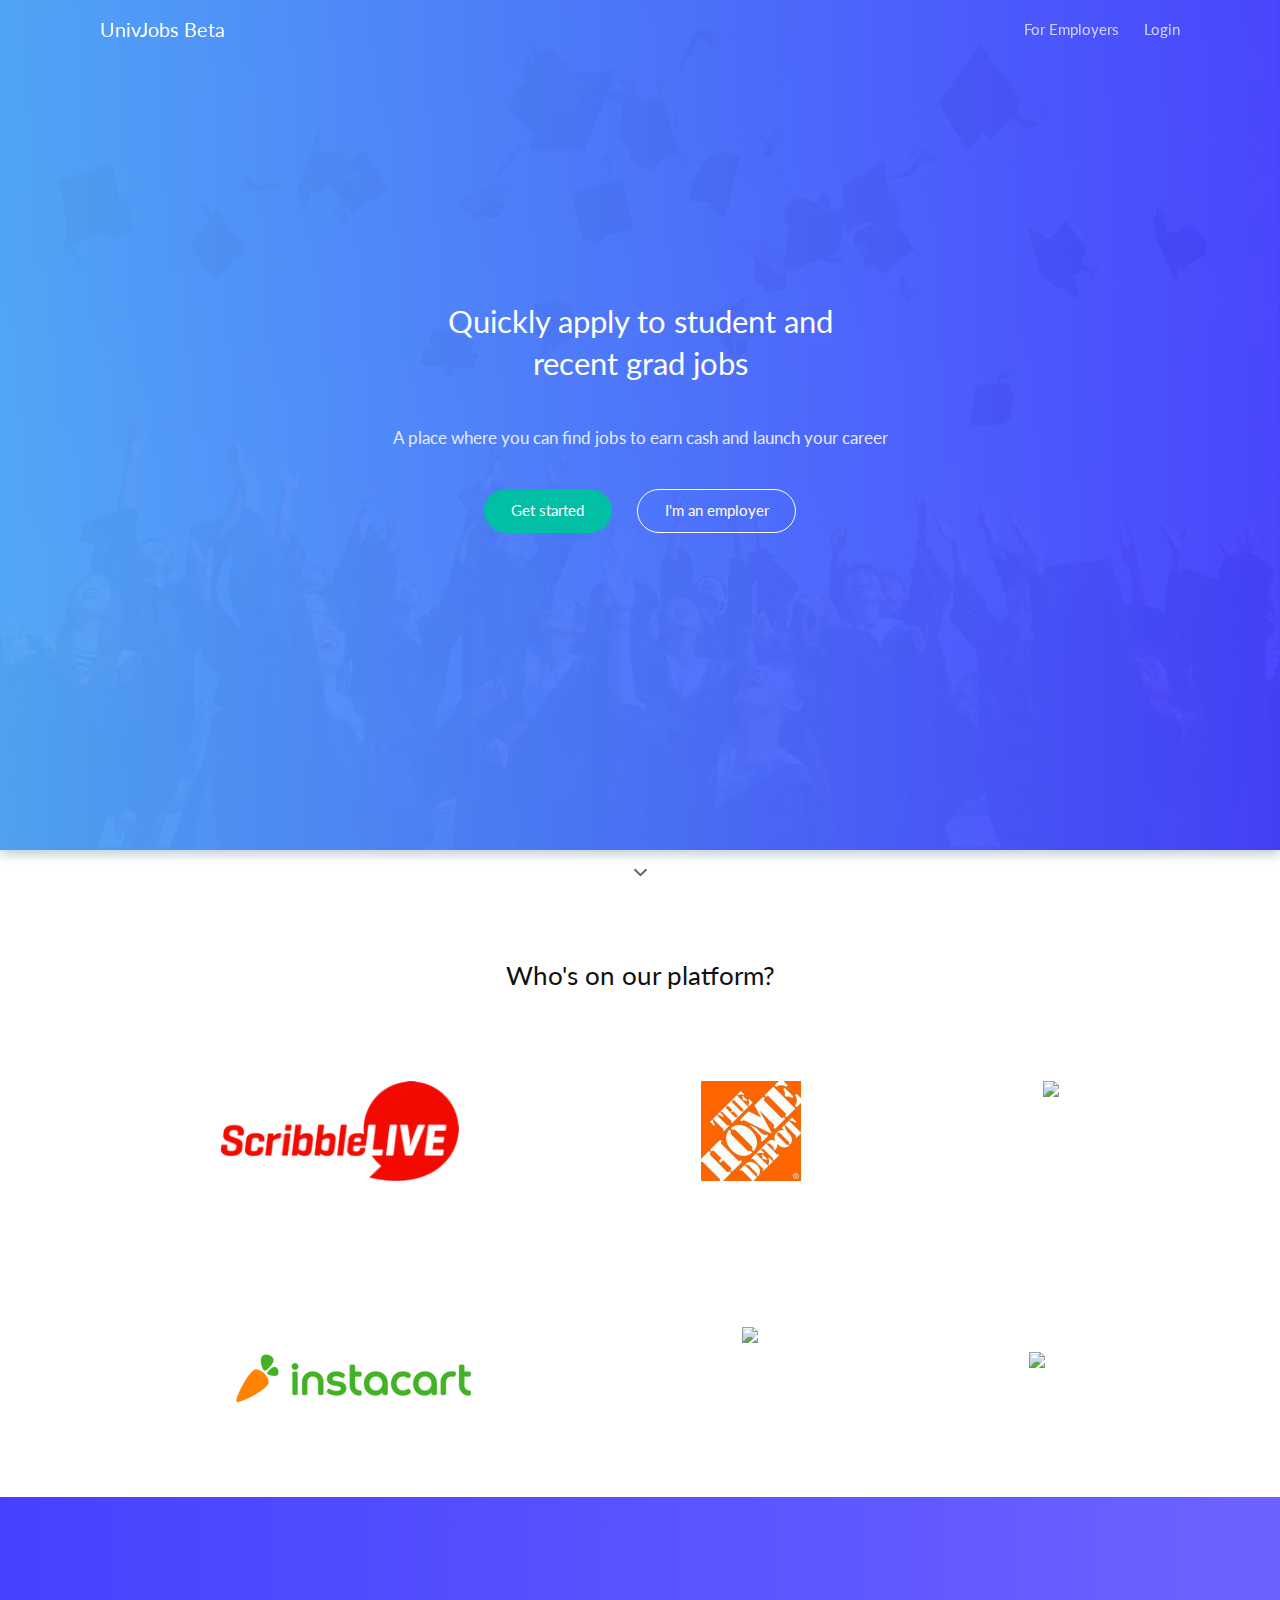
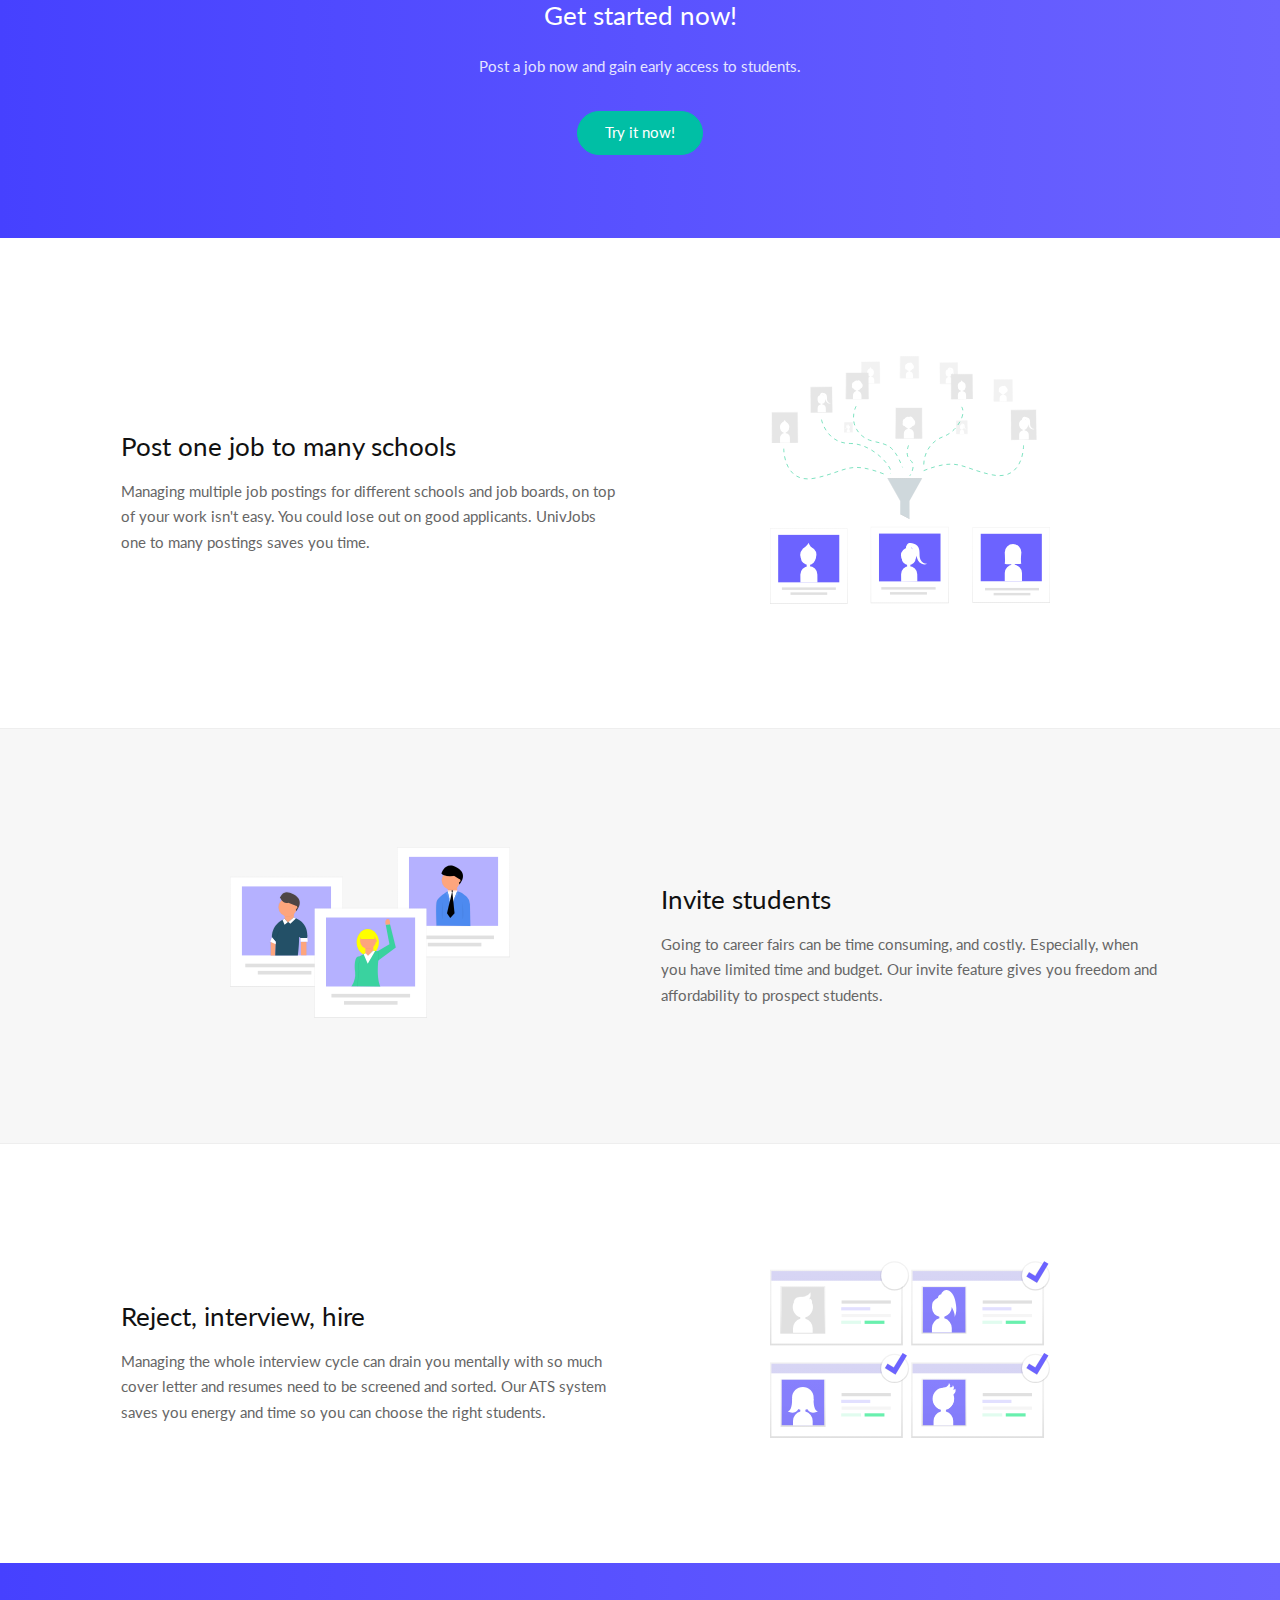
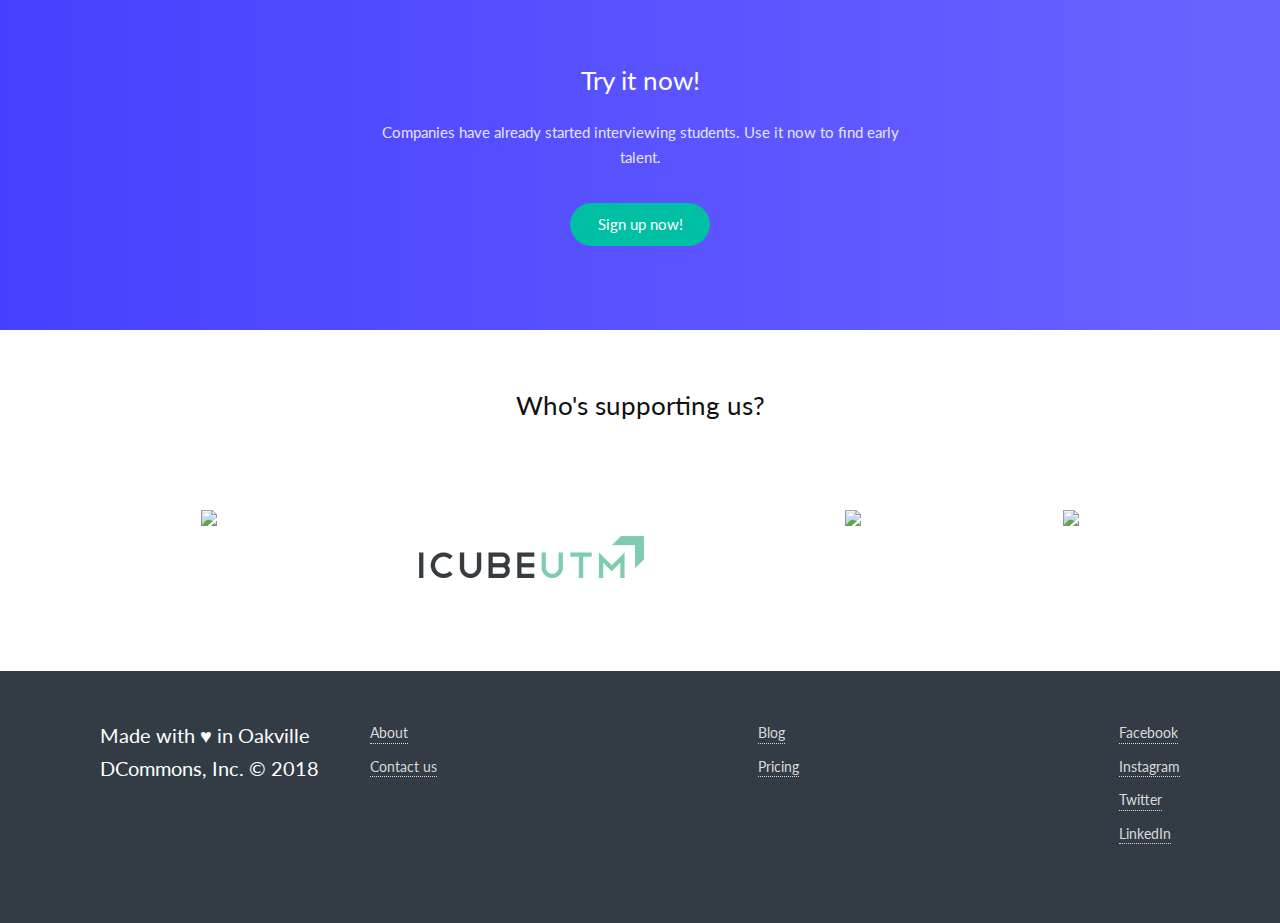
==== commit d5ee0c4e: "Updated text" ====
--- a/student_index.html
+++ b/student_index.html
@@ -33,7 +33,7 @@
 			<div class="container">
 				<div class="hero__content">
 					<div class="hero__content__inner" id='navConverter'>
-                                          <h1 class="hero__title">Quickly apply to students and <br/>recent grad jobs</h1>
+                                          <h1 class="hero__title">Quickly apply to student and <br/>recent grad jobs</h1>
 						<p class="hero__text">A place where you can find jobs to earn cash and launch your career</p>
 						<a href="#" class="button button__accent">Get started</a>
 						<a href="#" class="button hero__button">I'm an employer</a>
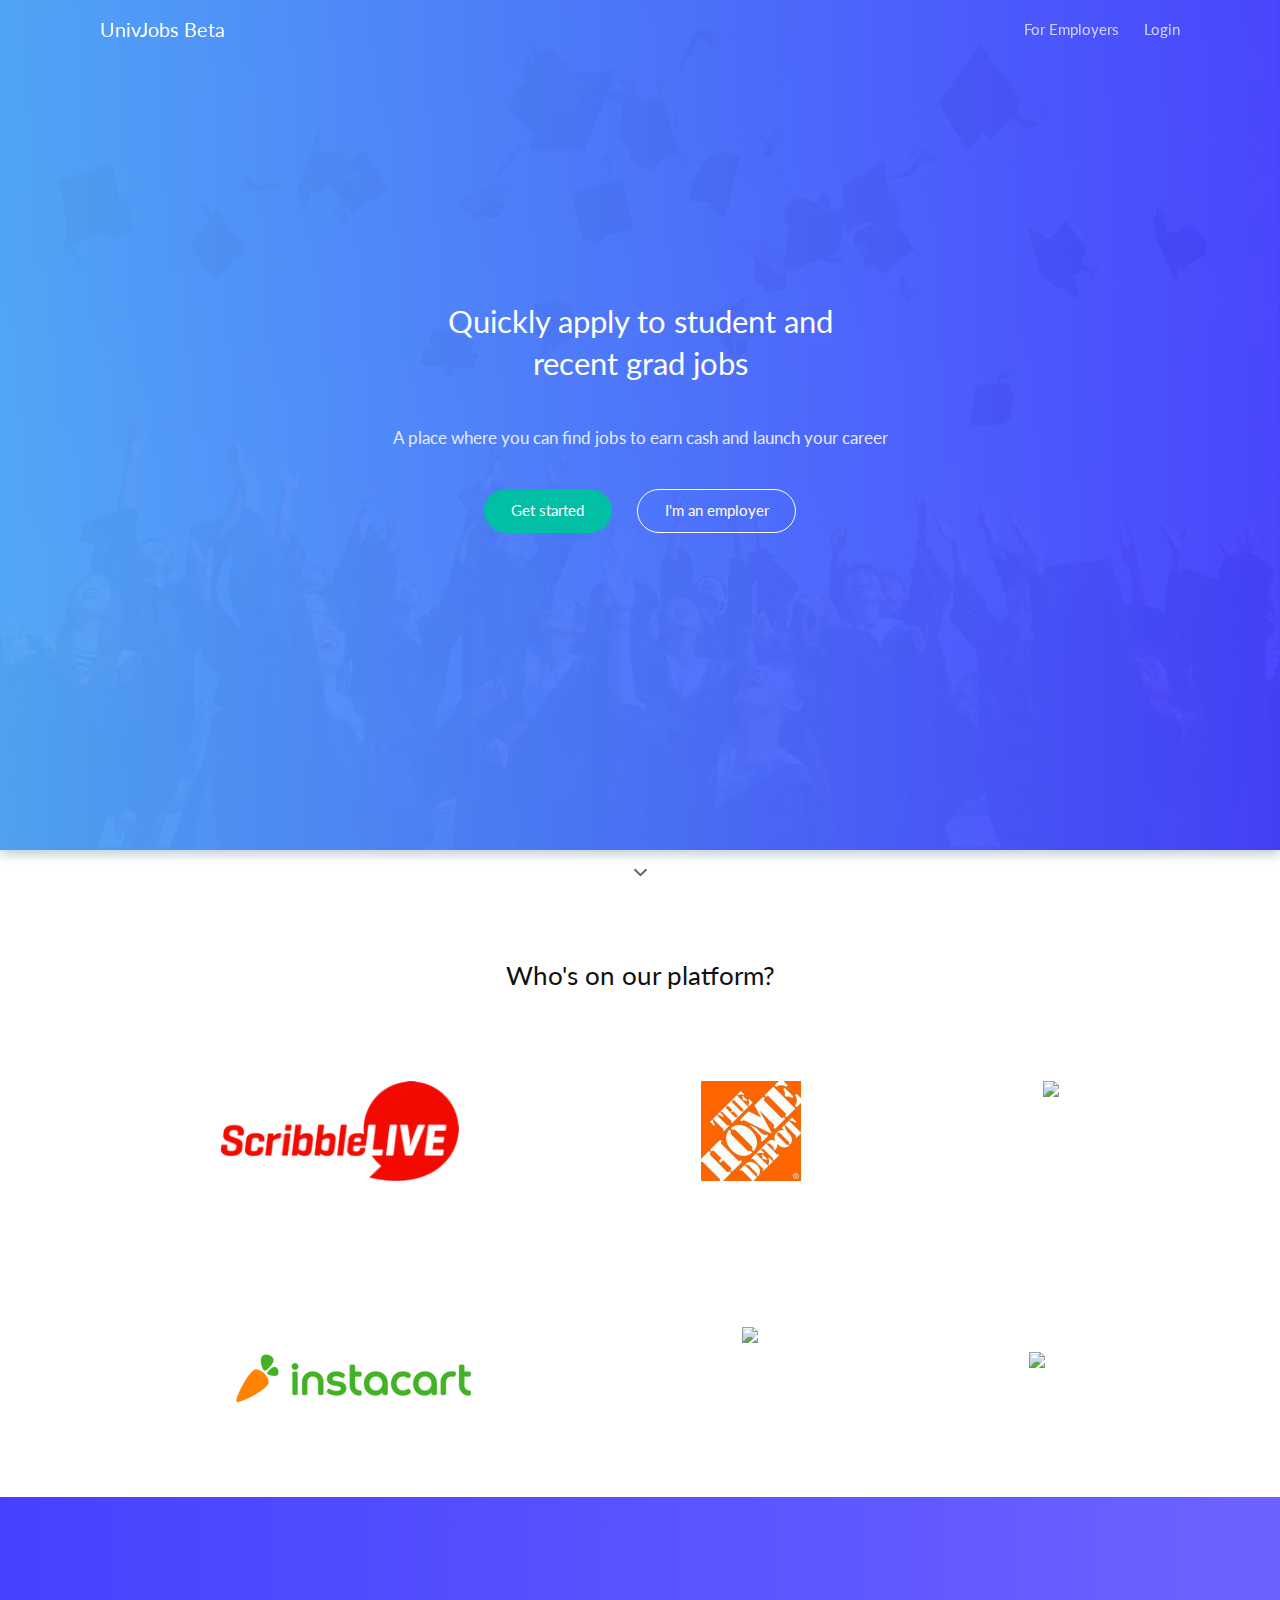
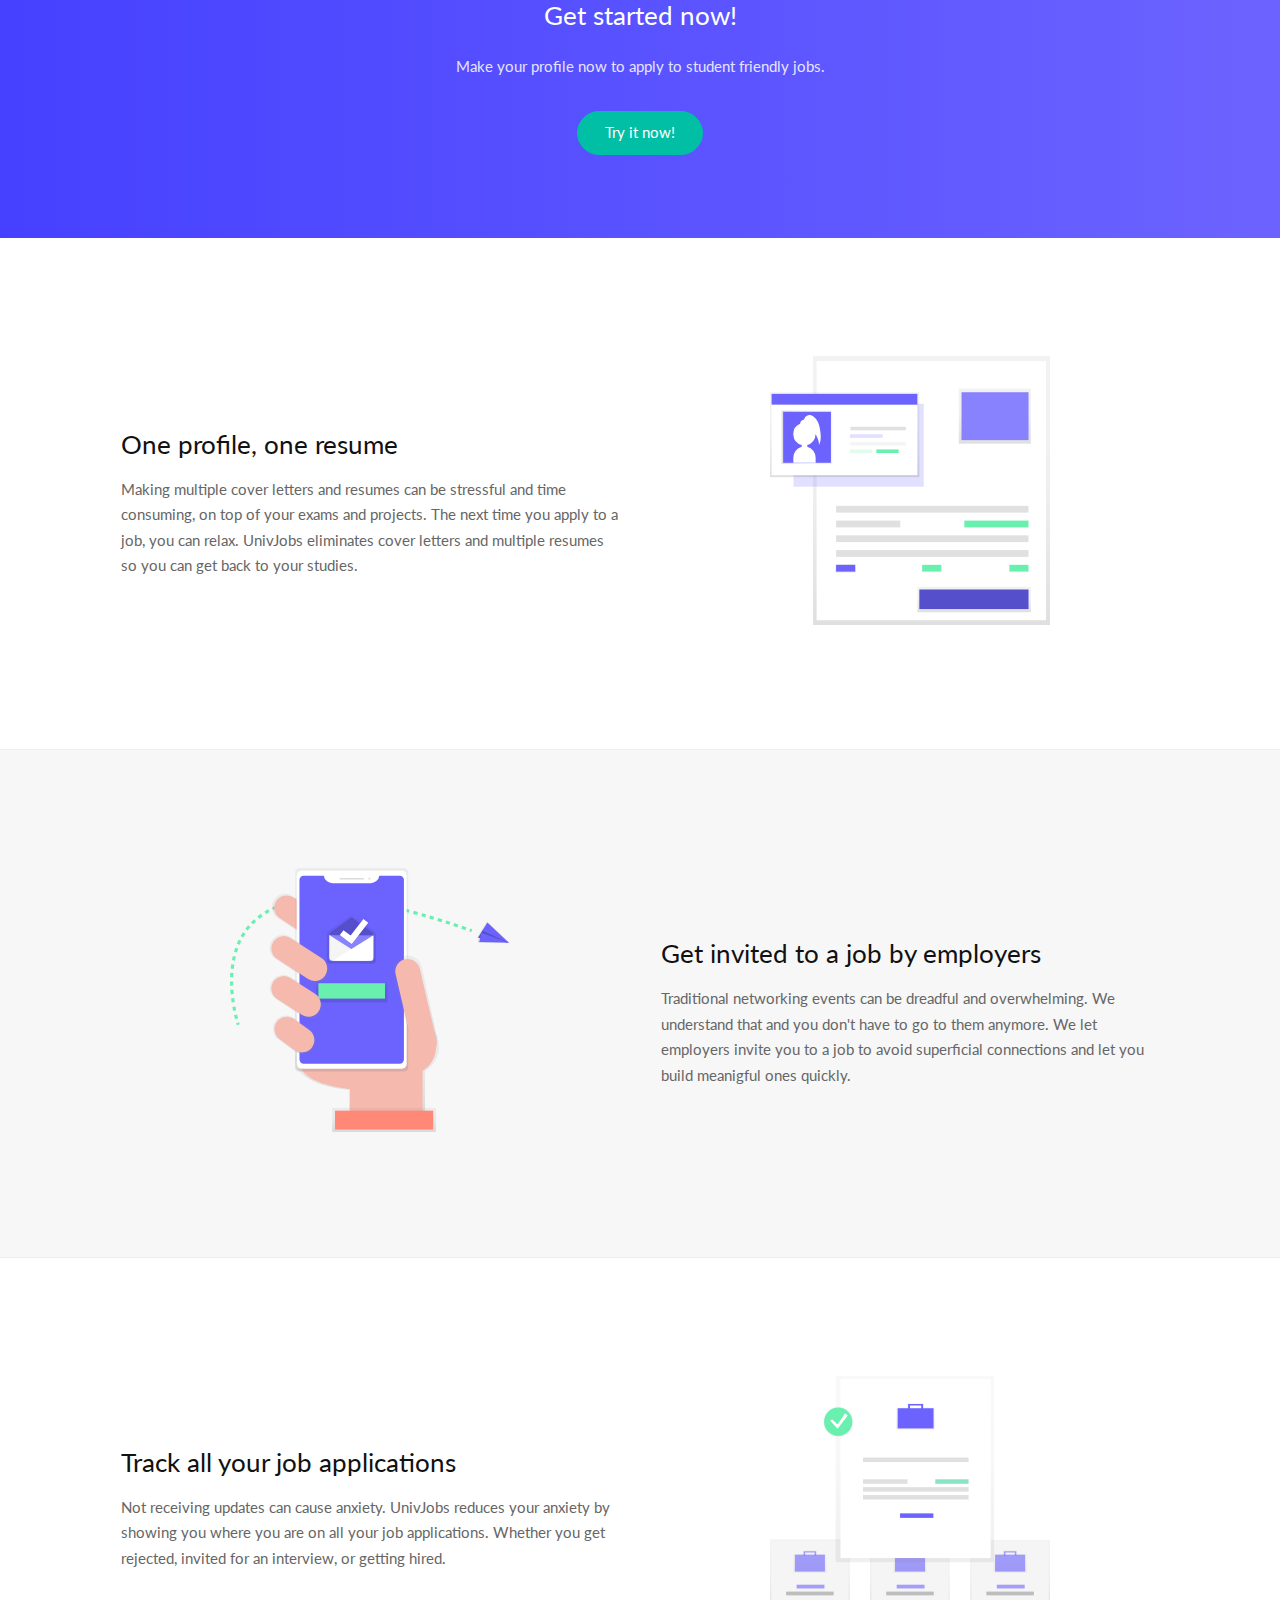
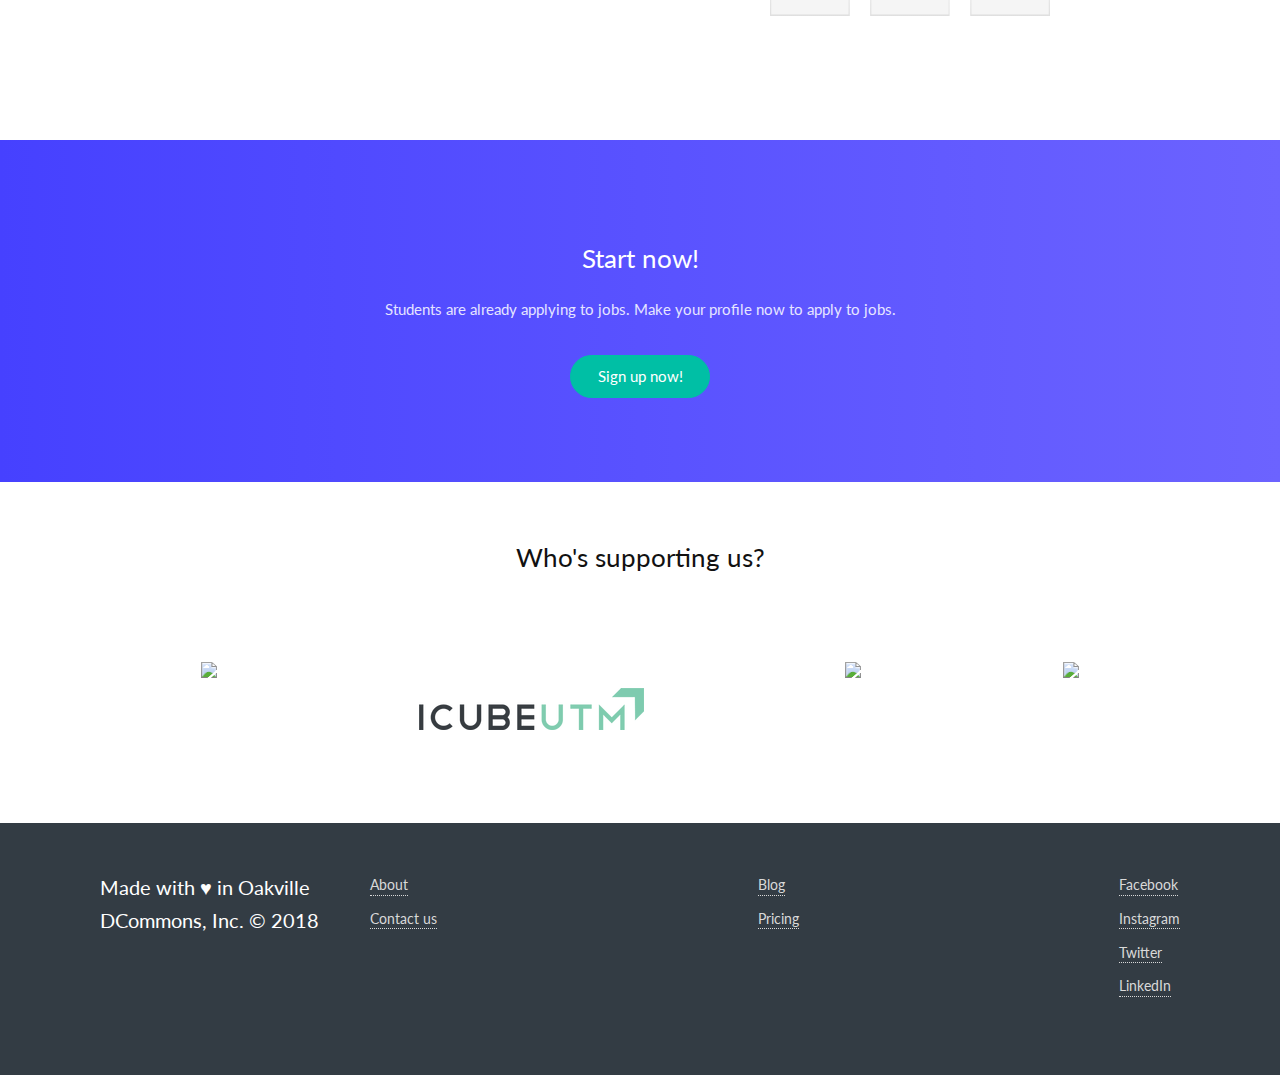
==== commit ea227b21: "student updates" ====
--- a/student_index.html
+++ b/student_index.html
@@ -3,7 +3,7 @@
 <head>
 	<meta class="utf-8">
 	<meta name="viewport" content="width=device-width, initial-scale=1, maximum-scale=1">
-	<title>Evie by unDraw</title>
+	<title>UnivJobs</title>
 	<!-- Don't forget to add your metadata here -->
 	<link rel='stylesheet' href='css/style.css' />
 	<!--link rel='stylesheet' href='css/style.min.css'/-- >
@@ -98,7 +98,7 @@
 		<div class="container">
 			<div class="cta__inner">
 				<h2 class="cta__title">Get started now!</h2>
-				<p class="cta__sub cta__sub--center">Post a job now and gain early access to students.</p>
+				<p class="cta__sub cta__sub--center">Make your profile now to apply to student friendly jobs.</p>
 				<a href="#" class="button button__accent">Try it now!</a>
 			</div>
 		</div>
@@ -108,11 +108,12 @@
 		<div class="container">
 			<div class="expanded__inner">
 				<div class="expanded__media">
-					<img src="./images/undraw_filter_4kje.svg" class="expanded__image">
+					<img src="./images/undraw_account_490v.svg" class="expanded__image">
 				</div>
 				<div class="expanded__content">
-					<h2 class="expanded__title">Post one job to many schools</h2>
-					<p class="expanded__text">Managing multiple job postings for different schools and job boards, on top of your work isn't easy. You could lose out on good applicants. UnivJobs one to many postings saves you time.</p>
+					<h2 class="expanded__title">One profile, one resume</h2>
+					<p class="expanded__text">Making multiple cover letters and resumes can be stressful and time consuming, on top of your exams and projects. The next time you apply to a job, you can relax. UnivJobs eliminates cover letters and multiple resumes so you can get back to your studies.</p>
+
 				</div>
 			</div>
 		</div>
@@ -121,11 +122,11 @@
 		<div class="container">
 			<div class="expanded__inner">
 				<div class="expanded__media">
-					<img src="./images/undraw_experts3_3njd.svg" class="expanded__image">
+					<img src="./images/undraw_mail_2_tqip.svg" class="expanded__image">
 				</div>
 				<div class="expanded__content">
-					<h2 class="expanded__title">Invite students</h2>
-					<p class="expanded__text">Going to career fairs can be time consuming, and costly. Especially, when you have limited time and budget. Our invite feature gives you freedom and affordability to prospect students.</p>
+					<h2 class="expanded__title">Get invited to a job by employers</h2>
+					<p class="expanded__text">Traditional networking events can be dreadful and overwhelming. We understand that and you don't have to go to them anymore. We let employers invite you to a job to avoid superficial connections and let you build meanigful ones quickly.</p>
 				</div>
 			</div>
 		</div>
@@ -134,11 +135,11 @@
 		<div class="container">
 			<div class="expanded__inner">
 				<div class="expanded__media">
-					<img src="./images/undraw_invite_i6u7.svg" class="expanded__image">
+					<img src="./images/undraw_job_hunt_byf9.svg" class="expanded__image">
 				</div>
 				<div class="expanded__content">
-					<h2 class="expanded__title">Reject, interview, hire</h2>
-					<p class="expanded__text">Managing the whole interview cycle can drain you mentally with so much cover letter and resumes need to be screened and sorted. Our ATS system saves you energy and time so you can choose the right students.</p>
+					<h2 class="expanded__title">Track all your job applications</h2>
+					<p class="expanded__text">Not receiving updates can cause anxiety. UnivJobs reduces your anxiety by showing you where you are on all your job applications. Whether you get rejected, invited for an interview, or getting hired.</p>
 				</div>
 			</div>
 		</div>
@@ -147,8 +148,8 @@
 	<div class="cta cta--reverse">
 		<div class="container">
 			<div class="cta__inner">
-				<h2 class="cta__title">Try it now!</h2>
-				<p class="cta__sub cta__sub--center">Companies have already started interviewing students. Use it now to find early talent.</p>
+				<h2 class="cta__title">Start now!</h2>
+				<p class="cta__sub cta__sub--center">Students are already applying to jobs. Make your profile now to apply to jobs.</p>
 				<a href="#" class="button button__accent">Sign up now!</a>
 			</div>
 		</div>
--- a/css/style.css
+++ b/css/style.css
@@ -884,7 +884,7 @@
   position: absolute;
   height: 100%;
   width: 100%;
-  background-image: url('data:image/svg+xml;utf8,<svg xmlns="http://www.w3.org/2000/svg" xmlns:xlink="http://www.w3.org/1999/xlink" width="1920" height="1080" viewBox="0 0 1920 1080"><defs><linearGradient id="06714b97-aec8-4b7e-bf3d-1e20f95f612e" y1="809.5" x2="958" y2="809.5" gradientTransform="matrix(1, 0, 0, -1, 0, 1082)" gradientUnits="userSpaceOnUse"><stop offset="0" stop-color="#fff" stop-opacity="0"/><stop offset="1" stop-color="#fff" stop-opacity="0.05"/></linearGradient></defs><title>hero</title><rect id="0567095b-2cf7-4407-b8ab-ec2abe52d830" data-name="&lt;Path&gt;" y="545" width="1920" height="535" fill="#fff" opacity="0.05" style="isolation:isolate"/><polygon id="82ca9a61-a0a1-49cc-9805-a3533c693bad" data-name="&lt;Path&gt;" points="958 545 0 545 0 0 770.96 0 958 545" fill="url(#06714b97-aec8-4b7e-bf3d-1e20f95f612e)"/></svg>');
+ /* background-image: url('data:image/svg+xml;utf8,<svg xmlns="http://www.w3.org/2000/svg" xmlns:xlink="http://www.w3.org/1999/xlink" width="1920" height="1080" viewBox="0 0 1920 1080"><defs><linearGradient id="06714b97-aec8-4b7e-bf3d-1e20f95f612e" y1="809.5" x2="958" y2="809.5" gradientTransform="matrix(1, 0, 0, -1, 0, 1082)" gradientUnits="userSpaceOnUse"><stop offset="0" stop-color="#fff" stop-opacity="0"/><stop offset="1" stop-color="#fff" stop-opacity="0.05"/></linearGradient></defs><title>hero</title><rect id="0567095b-2cf7-4407-b8ab-ec2abe52d830" data-name="&lt;Path&gt;" y="545" width="1920" height="535" fill="#fff" opacity="0.05" style="isolation:isolate"/><polygon id="82ca9a61-a0a1-49cc-9805-a3533c693bad" data-name="&lt;Path&gt;" points="958 545 0 545 0 0 770.96 0 958 545" fill="url(#06714b97-aec8-4b7e-bf3d-1e20f95f612e)"/></svg>');*/
   background-size: cover;
   background-position: center center;
   background-repeat: no-repeat;
